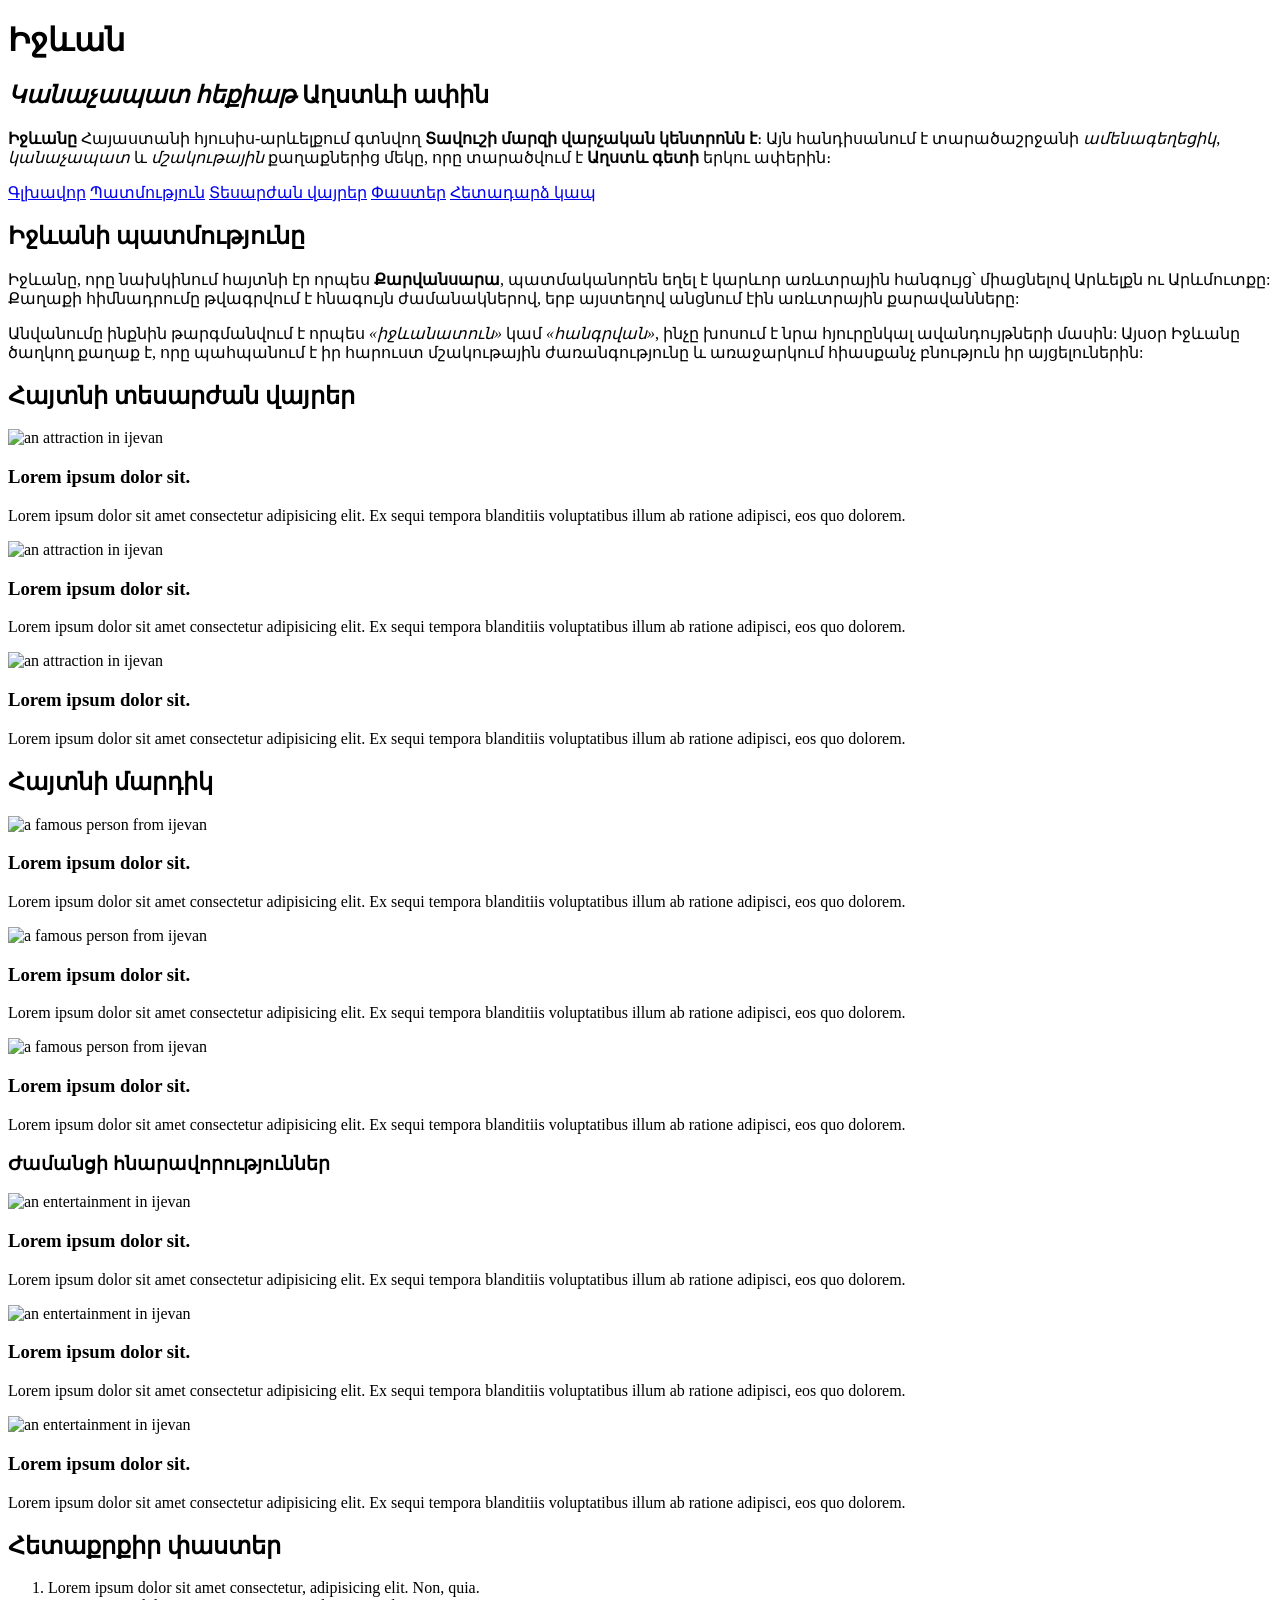
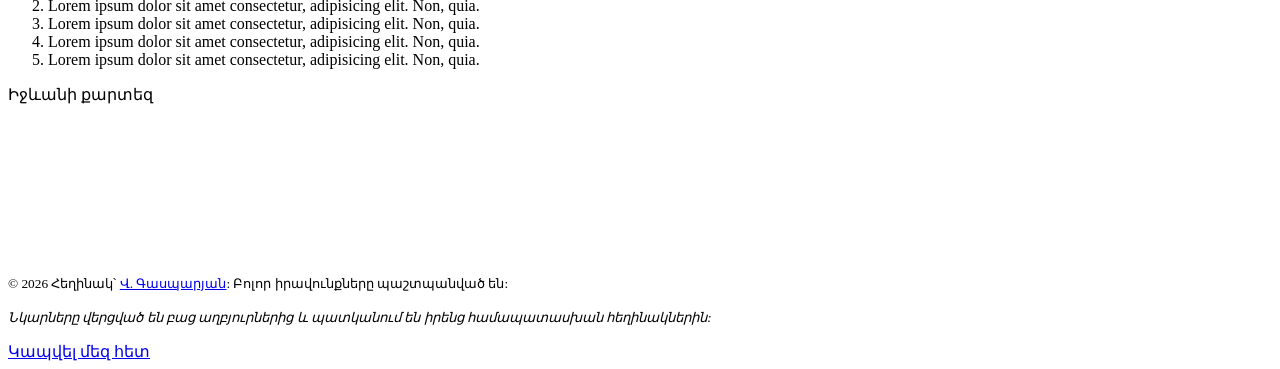
==== index.html @ 351256ee "feat: add required structure for website" ====
<!DOCTYPE html>
<html lang="hy">
<head>
    <meta charset="UTF-8">
    <meta name="viewport" content="width=device-width, initial-scale=1.0">
    <title>Տավուշ ֊ Քաղաք Իջևան</title>
</head>
<body>
    <header>
        <h1>Իջևան</h1>
        <h2><em>Կանաչապատ հեքիաթ</em> Աղստևի ափին</h2>
        <p><strong>Իջևանը</strong> Հայաստանի հյուսիս-արևելքում գտնվող <strong>Տավուշի մարզի վարչական կենտրոնն է</strong>։ Այն հանդիսանում է տարածաշրջանի <em>ամենագեղեցիկ</em>, <em>կանաչապատ</em> և <em>մշակութային</em> քաղաքներից մեկը, որը տարածվում է <strong>Աղստև գետի</strong> երկու ափերին։</p>        
       
        <nav>
            <a href="/index.html">Գլխավոր</a>

            <a href="#history">Պատմություն</a>
            <a href="#attractions">Տեսարժան վայրեր</a>
            <a href="#facts">Փաստեր</a>

            <a href="/form.html">Հետադարձ կապ</a>
        </nav>
    </header>

    <main>
        <section id="history">
            <h2>Իջևանի պատմությունը</h2>

            <div>
                <p>Իջևանը, որը նախկինում հայտնի էր որպես <strong>Քարվանսարա</strong>, պատմականորեն եղել է կարևոր առևտրային հանգույց՝ միացնելով Արևելքն ու Արևմուտքը: Քաղաքի հիմնադրումը թվագրվում է հնագույն ժամանակներով, երբ այստեղով անցնում էին առևտրային քարավանները:</p>
                <p>Անվանումը ինքնին թարգմանվում է որպես <em>«իջևանատուն»</em> կամ <em>«հանգրվան»</em>, ինչը խոսում է նրա հյուրընկալ ավանդույթների մասին: Այսօր Իջևանը ծաղկող քաղաք է, որը պահպանում է իր հարուստ մշակութային ժառանգությունը և առաջարկում հիասքանչ բնություն իր այցելուներին:</p>
            </div>
        </section>

        <section id="attractions">
            <h2>Հայտնի տեսարժան վայրեր</h2>

            <div>
                <article>
                    <img src="https://placehold.co/600x400/14532d/ffffff?text=Lorem ipsum dolor sit." alt="an attraction in ijevan">

                    <div>
                        <h3>Lorem ipsum dolor sit.</h3>
                        
                        <p>Lorem ipsum dolor sit amet consectetur adipisicing elit. Ex sequi tempora blanditiis voluptatibus illum ab ratione adipisci, eos quo dolorem.</p>
                    </div>
                </article>

                <article>
                    <img src="https://placehold.co/600x400/14345d/ffffff?text=Lorem ipsum dolor sit." alt="an attraction in ijevan">

                    <div>
                        <h3>Lorem ipsum dolor sit.</h3>
                        
                        <p>Lorem ipsum dolor sit amet consectetur adipisicing elit. Ex sequi tempora blanditiis voluptatibus illum ab ratione adipisci, eos quo dolorem.</p>
                    </div>
                </article>

                <article>
                    <img src="https://placehold.co/600x400/25002d/ffffff?text=Lorem ipsum dolor sit." alt="an attraction in ijevan">

                    <div>
                        <h3>Lorem ipsum dolor sit.</h3>
                        
                        <p>Lorem ipsum dolor sit amet consectetur adipisicing elit. Ex sequi tempora blanditiis voluptatibus illum ab ratione adipisci, eos quo dolorem.</p>
                    </div>
                </article>
            </div>
        </section>

        <section id="famouses">
            <h2>Հայտնի մարդիկ</h2>

            <div>
                <article>
                    <img src="https://placehold.co/600x400/14532d/ffffff?text=Lorem ipsum dolor sit." alt="a famous person from ijevan">

                    <div>
                        <h3>Lorem ipsum dolor sit.</h3>
                        
                        <p>Lorem ipsum dolor sit amet consectetur adipisicing elit. Ex sequi tempora blanditiis voluptatibus illum ab ratione adipisci, eos quo dolorem.</p>
                    </div>
                </article>

                <article>
                    <img src="https://placehold.co/600x400/14345d/ffffff?text=Lorem ipsum dolor sit." alt="a famous person from ijevan">

                    <div>
                        <h3>Lorem ipsum dolor sit.</h3>
                        
                        <p>Lorem ipsum dolor sit amet consectetur adipisicing elit. Ex sequi tempora blanditiis voluptatibus illum ab ratione adipisci, eos quo dolorem.</p>
                    </div>
                </article>

                <article>
                    <img src="https://placehold.co/600x400/25002d/ffffff?text=Lorem ipsum dolor sit." alt="a famous person from ijevan">

                    <div>
                        <h3>Lorem ipsum dolor sit.</h3>
                        
                        <p>Lorem ipsum dolor sit amet consectetur adipisicing elit. Ex sequi tempora blanditiis voluptatibus illum ab ratione adipisci, eos quo dolorem.</p>
                    </div>
                </article>
            </div>
        </section>

        <section id="entertainment">
            <h3>Ժամանցի հնարավորություններ</h3>

            <div>
                <article>
                    <img src="https://placehold.co/600x400/14532d/ffffff?text=Lorem ipsum dolor sit." alt="an entertainment in ijevan">

                    <div>
                        <h3>Lorem ipsum dolor sit.</h3>
                        
                        <p>Lorem ipsum dolor sit amet consectetur adipisicing elit. Ex sequi tempora blanditiis voluptatibus illum ab ratione adipisci, eos quo dolorem.</p>
                    </div>
                </article>

                <article>
                    <img src="https://placehold.co/600x400/14345d/ffffff?text=Lorem ipsum dolor sit." alt="an entertainment in ijevan">

                    <div>
                        <h3>Lorem ipsum dolor sit.</h3>
                        
                        <p>Lorem ipsum dolor sit amet consectetur adipisicing elit. Ex sequi tempora blanditiis voluptatibus illum ab ratione adipisci, eos quo dolorem.</p>
                    </div>
                </article>

                <article>
                    <img src="https://placehold.co/600x400/25002d/ffffff?text=Lorem ipsum dolor sit." alt="an entertainment in ijevan">

                    <div>
                        <h3>Lorem ipsum dolor sit.</h3>
                        
                        <p>Lorem ipsum dolor sit amet consectetur adipisicing elit. Ex sequi tempora blanditiis voluptatibus illum ab ratione adipisci, eos quo dolorem.</p>
                    </div>
                </article>
            </div>
        </section>

        <section id="facts">
            <h2>Հետաքրքիր փաստեր</h2>

            <ol>
                <li>Lorem ipsum dolor sit amet consectetur, adipisicing elit. Non, quia.</li>
                <li>Lorem ipsum dolor sit amet consectetur, adipisicing elit. Non, quia.</li>
                <li>Lorem ipsum dolor sit amet consectetur, adipisicing elit. Non, quia.</li>
                <li>Lorem ipsum dolor sit amet consectetur, adipisicing elit. Non, quia.</li>
                <li>Lorem ipsum dolor sit amet consectetur, adipisicing elit. Non, quia.</li>
            </ol>
        </section>

        <section id="map">
            <div>Իջևանի քարտեզ</div>

            <section id="map-container">
                <!-- TODO: Give iframe a meaningful `title`, ex.: title="Իջևանի քարտեզ" -->
                <iframe title="#" src="https://www.google.com/maps/embed?pb=!1m18!1m12!1m3!1d46562.4524063944!2d45.11059199974066!3d40.88961950680645!2m3!1f0!2f0!3f0!3m2!1i1024!2i768!4f13.1!3m3!1m2!1s0x404102a00336c697%3A0x80808e2bf2e15008!2sIjevan!5e1!3m2!1shy!2sam!4v1789970535767!5m2!1shy!2sam" style="border:0;" allowfullscreen="" loading="lazy" referrerpolicy="strict-origin-when-cross-origin"></iframe>
            </section>
        </section>

        <footer>
            <p>
                <small>
                    &copy; 2026 Հեղինակ՝ 
                    <a href="https://gasparyanvazgen.github.io/" target="_blank" rel="author noopener">Վ. Գասպարյան</a>: 
                    Բոլոր իրավունքները պաշտպանված են:
                </small>
            </p>
            
            <p>
                <small><em>Նկարները վերցված են բաց աղբյուրներից և պատկանում են իրենց համապատասխան հեղինակներին:</em></small>
            </p>

            <nav>
                <a href="/form.html">Կապվել մեզ հետ</a>
            </nav>
        </footer>
    </main>
</body>
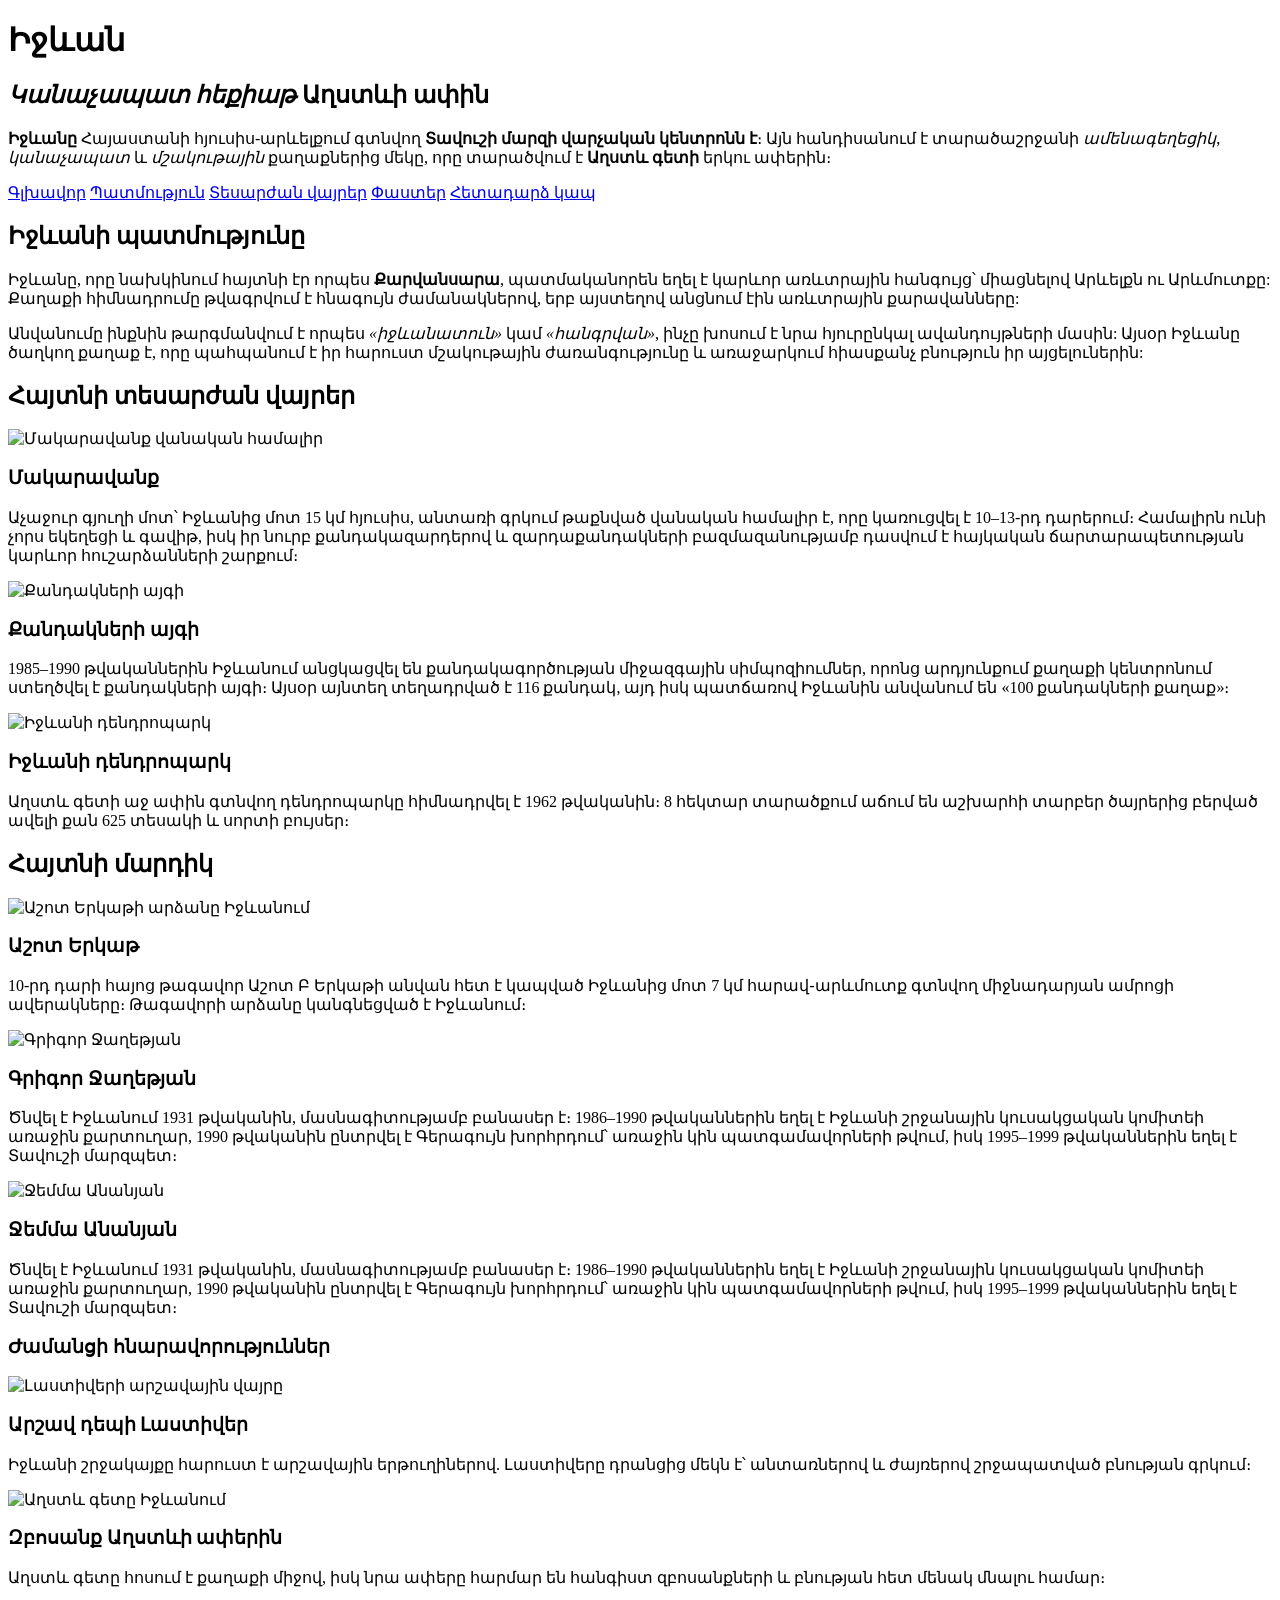
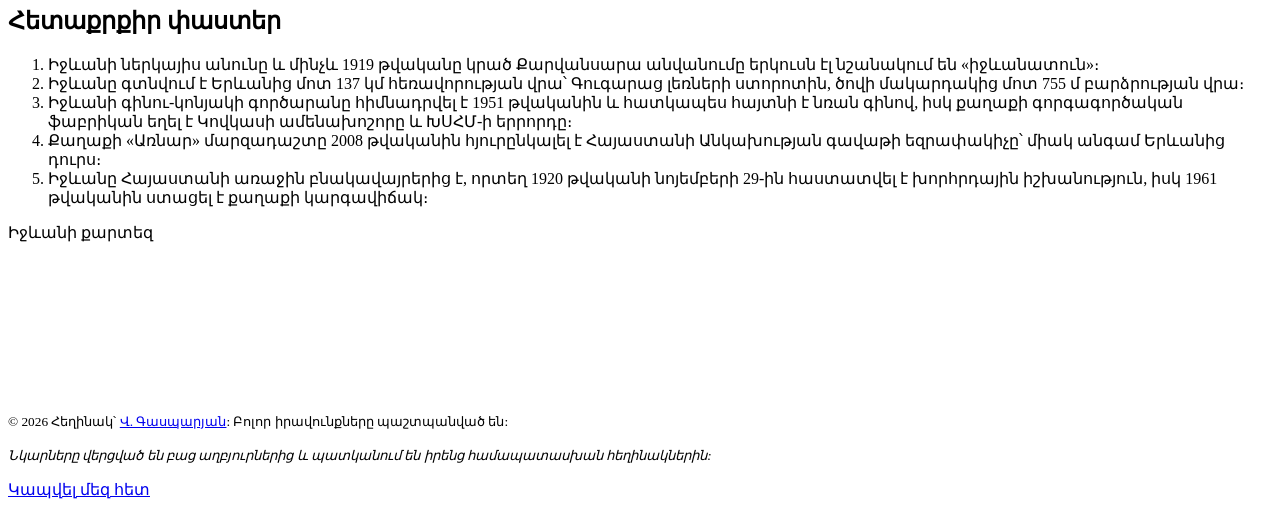
==== commit e5aa9c52: "fix: change content with real data" ====
--- a/index.html
+++ b/index.html
@@ -37,32 +37,32 @@
 
             <div>
                 <article>
-                    <img src="https://placehold.co/600x400/14532d/ffffff?text=Lorem ipsum dolor sit." alt="an attraction in ijevan">
+                    <img src="https://hyurservice.com/images/attractions/1/16118382114457/hqdefault.webp" alt="Մակարավանք վանական համալիր">
 
                     <div>
-                        <h3>Lorem ipsum dolor sit.</h3>
+                        <h3>Մակարավանք</h3>
                         
-                        <p>Lorem ipsum dolor sit amet consectetur adipisicing elit. Ex sequi tempora blanditiis voluptatibus illum ab ratione adipisci, eos quo dolorem.</p>
+                        <p>Աչաջուր գյուղի մոտ՝ Իջևանից մոտ 15 կմ հյուսիս, անտառի գրկում թաքնված վանական համալիր է, որը կառուցվել է 10–13-րդ դարերում։ Համալիրն ունի չորս եկեղեցի և գավիթ, իսկ իր նուրբ քանդակազարդերով և զարդաքանդակների բազմազանությամբ դասվում է հայկական ճարտարապետության կարևոր հուշարձանների շարքում։</p>
                     </div>
                 </article>
 
                 <article>
-                    <img src="https://placehold.co/600x400/14345d/ffffff?text=Lorem ipsum dolor sit." alt="an attraction in ijevan">
+                    <img src="https://csnlab.net/images/articleSmall/947f46aa5a11.jpg" alt="Քանդակների այգի">
 
                     <div>
-                        <h3>Lorem ipsum dolor sit.</h3>
+                        <h3>Քանդակների այգի</h3>
                         
-                        <p>Lorem ipsum dolor sit amet consectetur adipisicing elit. Ex sequi tempora blanditiis voluptatibus illum ab ratione adipisci, eos quo dolorem.</p>
+                        <p>1985–1990 թվականներին Իջևանում անցկացվել են քանդակագործության միջազգային սիմպոզիումներ, որոնց արդյունքում քաղաքի կենտրոնում ստեղծվել է քանդակների այգի։ Այսօր այնտեղ տեղադրված է 116 քանդակ, այդ իսկ պատճառով Իջևանին անվանում են «100 քանդակների քաղաք»։</p>
                     </div>
                 </article>
 
                 <article>
-                    <img src="https://placehold.co/600x400/25002d/ffffff?text=Lorem ipsum dolor sit." alt="an attraction in ijevan">
+                    <img src="https://thumb.wikimedia.org/wikipedia/commons/thumb/c/c0/Ijevan_dendropark_jun_2015_05.JPG/960px-Ijevan_dendropark_jun_2015_05.JPG?utm_source=hy.wikipedia.org&utm_campaign=imageinfo&utm_content=thumbnail" alt="Իջևանի դենդրոպարկ">
 
                     <div>
-                        <h3>Lorem ipsum dolor sit.</h3>
+                        <h3>Իջևանի դենդրոպարկ</h3>
                         
-                        <p>Lorem ipsum dolor sit amet consectetur adipisicing elit. Ex sequi tempora blanditiis voluptatibus illum ab ratione adipisci, eos quo dolorem.</p>
+                        <p>Աղստև գետի աջ ափին գտնվող դենդրոպարկը հիմնադրվել է 1962 թվականին։ 8 հեկտար տարածքում աճում են աշխարհի տարբեր ծայրերից բերված ավելի քան 625 տեսակի և սորտի բույսեր։</p>
                     </div>
                 </article>
             </div>
@@ -73,32 +73,32 @@
 
             <div>
                 <article>
-                    <img src="https://placehold.co/600x400/14532d/ffffff?text=Lorem ipsum dolor sit." alt="a famous person from ijevan">
+                    <img src="https://cdn.am.sputniknews.ru/img/1966/65/19666538_0:0:1601:904_600x0_80_0_0_644ba1fcdadf9de72bad6c947d52cad5.jpg" alt="Աշոտ Երկաթի արձանը Իջևանում">
 
                     <div>
-                        <h3>Lorem ipsum dolor sit.</h3>
+                        <h3>Աշոտ Երկաթ</h3>
                         
-                        <p>Lorem ipsum dolor sit amet consectetur adipisicing elit. Ex sequi tempora blanditiis voluptatibus illum ab ratione adipisci, eos quo dolorem.</p>
+                        <p>10-րդ դարի հայոց թագավոր Աշոտ Բ Երկաթի անվան հետ է կապված Իջևանից մոտ 7 կմ հարավ-արևմուտք գտնվող միջնադարյան ամրոցի ավերակները։ Թագավորի արձանը կանգնեցված է Իջևանում։</p>
                     </div>
                 </article>
 
                 <article>
-                    <img src="https://placehold.co/600x400/14345d/ffffff?text=Lorem ipsum dolor sit." alt="a famous person from ijevan">
+                    <img src="https://minfin.am/website/images/staff_big/cc6bde10.jpg" alt="Գրիգոր Ջաղեթյան">
 
                     <div>
-                        <h3>Lorem ipsum dolor sit.</h3>
+                        <h3>Գրիգոր Ջաղեթյան</h3>
                         
-                        <p>Lorem ipsum dolor sit amet consectetur adipisicing elit. Ex sequi tempora blanditiis voluptatibus illum ab ratione adipisci, eos quo dolorem.</p>
+                        <p>Ծնվել է Իջևանում 1931 թվականին, մասնագիտությամբ բանասեր է։ 1986–1990 թվականներին եղել է Իջևանի շրջանային կուսակցական կոմիտեի առաջին քարտուղար, 1990 թվականին ընտրվել է Գերագույն խորհրդում՝ առաջին կին պատգամավորների թվում, իսկ 1995–1999 թվականներին եղել է Տավուշի մարզպետ։</p>
                     </div>
                 </article>
 
                 <article>
-                    <img src="https://placehold.co/600x400/25002d/ffffff?text=Lorem ipsum dolor sit." alt="a famous person from ijevan">
+                    <img src="https://168.am/wp-content/uploads/2018/09/J_A_.jpg" alt="Ջեմմա Անանյան">
 
                     <div>
-                        <h3>Lorem ipsum dolor sit.</h3>
+                        <h3>Ջեմմա Անանյան</h3>
                         
-                        <p>Lorem ipsum dolor sit amet consectetur adipisicing elit. Ex sequi tempora blanditiis voluptatibus illum ab ratione adipisci, eos quo dolorem.</p>
+                        <p>Ծնվել է Իջևանում 1931 թվականին, մասնագիտությամբ բանասեր է։ 1986–1990 թվականներին եղել է Իջևանի շրջանային կուսակցական կոմիտեի առաջին քարտուղար, 1990 թվականին ընտրվել է Գերագույն խորհրդում՝ առաջին կին պատգամավորների թվում, իսկ 1995–1999 թվականներին եղել է Տավուշի մարզպետ։</p>
                     </div>
                 </article>
             </div>
@@ -109,32 +109,22 @@
 
             <div>
                 <article>
-                    <img src="https://placehold.co/600x400/14532d/ffffff?text=Lorem ipsum dolor sit." alt="an entertainment in ijevan">
+                    <img src="https://commons.wikimedia.org/wiki/Special:FilePath/Lastiver%2C_ijevan.jpg?width=800" alt="Լաստիվերի արշավային վայրը">
 
                     <div>
-                        <h3>Lorem ipsum dolor sit.</h3>
+                        <h3>Արշավ դեպի Լաստիվեր</h3>
                         
-                        <p>Lorem ipsum dolor sit amet consectetur adipisicing elit. Ex sequi tempora blanditiis voluptatibus illum ab ratione adipisci, eos quo dolorem.</p>
+                        <p>Իջևանի շրջակայքը հարուստ է արշավային երթուղիներով. Լաստիվերը դրանցից մեկն է՝ անտառներով և ժայռերով շրջապատված բնության գրկում։</p>
                     </div>
                 </article>
 
                 <article>
-                    <img src="https://placehold.co/600x400/14345d/ffffff?text=Lorem ipsum dolor sit." alt="an entertainment in ijevan">
+                    <img src="https://optim.tildacdn.one/tild3433-3061-4733-b331-383832383430/-/resize/700x500/-/format/webp/Urbanista_Ijevan_bri.jpg.webp" alt="Աղստև գետը Իջևանում">
 
                     <div>
-                        <h3>Lorem ipsum dolor sit.</h3>
+                        <h3>Զբոսանք Աղստևի ափերին</h3>
                         
-                        <p>Lorem ipsum dolor sit amet consectetur adipisicing elit. Ex sequi tempora blanditiis voluptatibus illum ab ratione adipisci, eos quo dolorem.</p>
-                    </div>
-                </article>
-
-                <article>
-                    <img src="https://placehold.co/600x400/25002d/ffffff?text=Lorem ipsum dolor sit." alt="an entertainment in ijevan">
-
-                    <div>
-                        <h3>Lorem ipsum dolor sit.</h3>
-                        
-                        <p>Lorem ipsum dolor sit amet consectetur adipisicing elit. Ex sequi tempora blanditiis voluptatibus illum ab ratione adipisci, eos quo dolorem.</p>
+                        <p>Աղստև գետը հոսում է քաղաքի միջով, իսկ նրա ափերը հարմար են հանգիստ զբոսանքների և բնության հետ մենակ մնալու համար։</p>
                     </div>
                 </article>
             </div>
@@ -144,11 +134,11 @@
             <h2>Հետաքրքիր փաստեր</h2>
 
             <ol>
-                <li>Lorem ipsum dolor sit amet consectetur, adipisicing elit. Non, quia.</li>
-                <li>Lorem ipsum dolor sit amet consectetur, adipisicing elit. Non, quia.</li>
-                <li>Lorem ipsum dolor sit amet consectetur, adipisicing elit. Non, quia.</li>
-                <li>Lorem ipsum dolor sit amet consectetur, adipisicing elit. Non, quia.</li>
-                <li>Lorem ipsum dolor sit amet consectetur, adipisicing elit. Non, quia.</li>
+                <li>Իջևանի ներկայիս անունը և մինչև 1919 թվականը կրած Քարվանսարա անվանումը երկուսն էլ նշանակում են «իջևանատուն»։</li>
+                <li>Իջևանը գտնվում է Երևանից մոտ 137 կմ հեռավորության վրա՝ Գուգարաց լեռների ստորոտին, ծովի մակարդակից մոտ 755 մ բարձրության վրա։</li>
+                <li>Իջևանի գինու-կոնյակի գործարանը հիմնադրվել է 1951 թվականին և հատկապես հայտնի է նռան գինով, իսկ քաղաքի գորգագործական ֆաբրիկան եղել է Կովկասի ամենախոշորը և ԽՍՀՄ-ի երրորդը։</li>
+                <li>Քաղաքի «Առնար» մարզադաշտը 2008 թվականին հյուրընկալել է Հայաստանի Անկախության գավաթի եզրափակիչը՝ միակ անգամ Երևանից դուրս։</li>
+                <li>Իջևանը Հայաստանի առաջին բնակավայրերից է, որտեղ 1920 թվականի նոյեմբերի 29-ին հաստատվել է խորհրդային իշխանություն, իսկ 1961 թվականին ստացել է քաղաքի կարգավիճակ։</li>
             </ol>
         </section>
 
@@ -156,8 +146,7 @@
             <div>Իջևանի քարտեզ</div>
 
             <section id="map-container">
-                <!-- TODO: Give iframe a meaningful `title`, ex.: title="Իջևանի քարտեզ" -->
-                <iframe title="#" src="https://www.google.com/maps/embed?pb=!1m18!1m12!1m3!1d46562.4524063944!2d45.11059199974066!3d40.88961950680645!2m3!1f0!2f0!3f0!3m2!1i1024!2i768!4f13.1!3m3!1m2!1s0x404102a00336c697%3A0x80808e2bf2e15008!2sIjevan!5e1!3m2!1shy!2sam!4v1789970535767!5m2!1shy!2sam" style="border:0;" allowfullscreen="" loading="lazy" referrerpolicy="strict-origin-when-cross-origin"></iframe>
+                <iframe title="Տավուշի մարզ, Իջևան ― քարտեզ" src="https://www.google.com/maps/embed?pb=!1m18!1m12!1m3!1d46562.4524063944!2d45.11059199974066!3d40.88961950680645!2m3!1f0!2f0!3f0!3m2!1i1024!2i768!4f13.1!3m3!1m2!1s0x404102a00336c697%3A0x80808e2bf2e15008!2sIjevan!5e1!3m2!1shy!2sam!4v1789970535767!5m2!1shy!2sam" style="border:0;" allowfullscreen="" loading="lazy" referrerpolicy="strict-origin-when-cross-origin"></iframe>
             </section>
         </section>
 
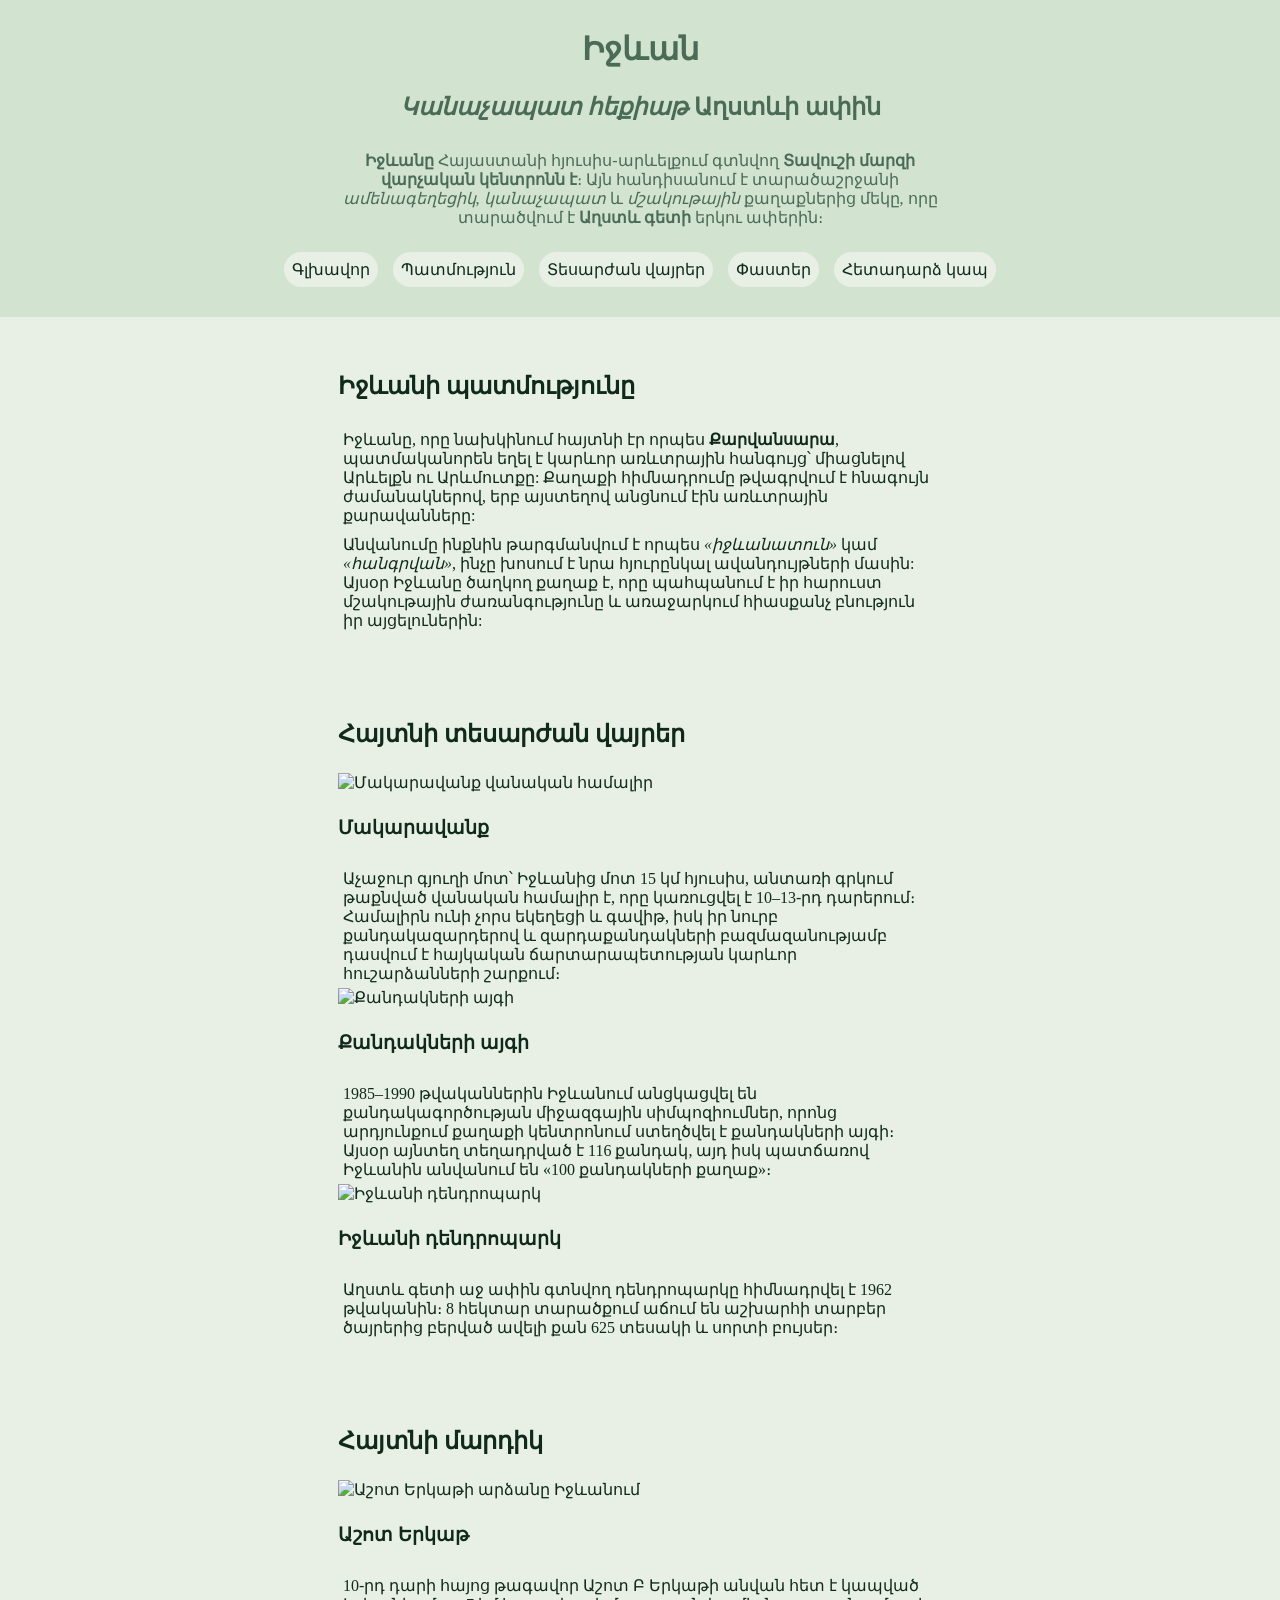
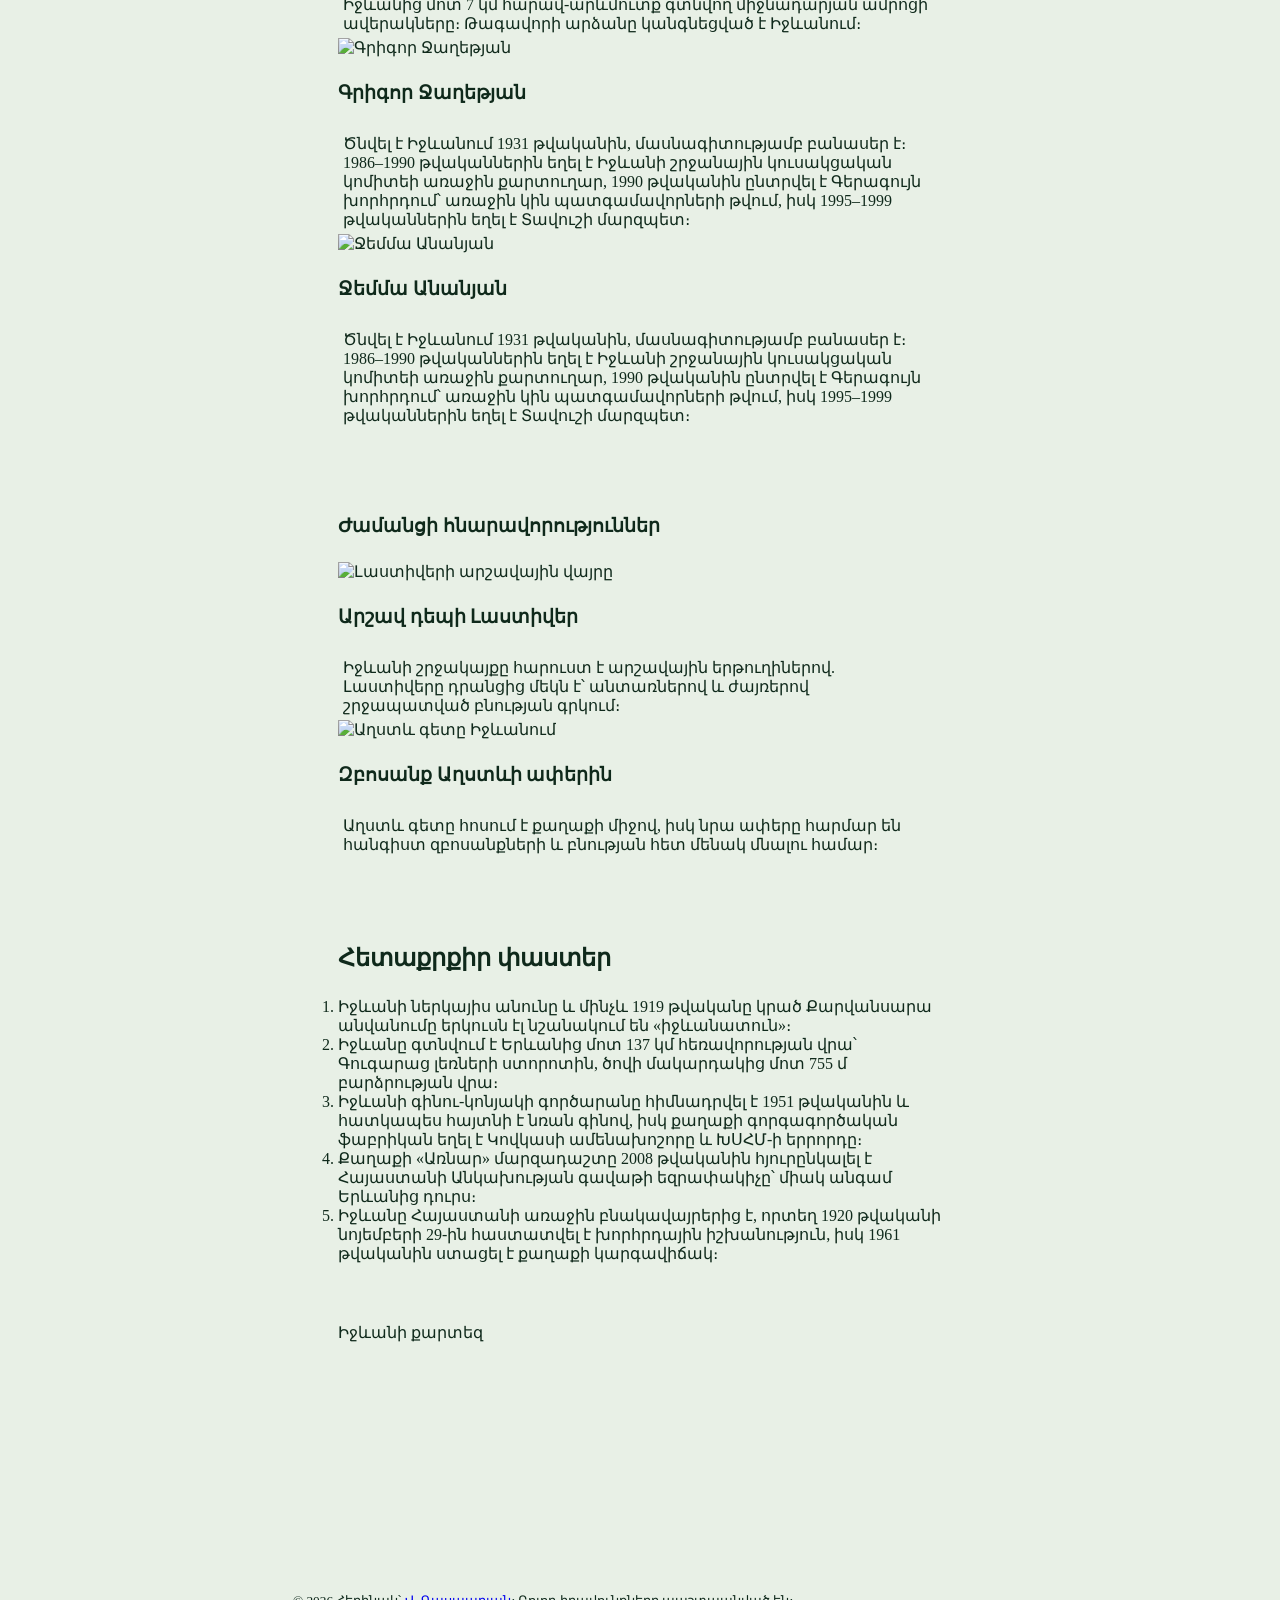
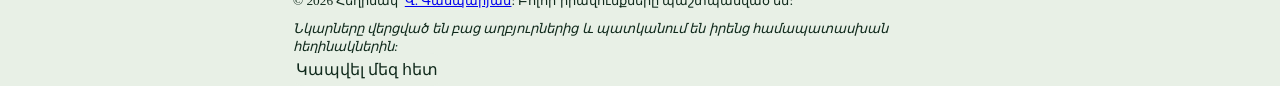
==== commit 565ffa2e: "feat: add css styles for header" ====
--- a/index.html
+++ b/index.html
@@ -3,22 +3,25 @@
 <head>
     <meta charset="UTF-8">
     <meta name="viewport" content="width=device-width, initial-scale=1.0">
+    <link rel="stylesheet" href="styles/main.css">
     <title>Տավուշ ֊ Քաղաք Իջևան</title>
 </head>
 <body>
     <header>
-        <h1>Իջևան</h1>
-        <h2><em>Կանաչապատ հեքիաթ</em> Աղստևի ափին</h2>
-        <p><strong>Իջևանը</strong> Հայաստանի հյուսիս-արևելքում գտնվող <strong>Տավուշի մարզի վարչական կենտրոնն է</strong>։ Այն հանդիսանում է տարածաշրջանի <em>ամենագեղեցիկ</em>, <em>կանաչապատ</em> և <em>մշակութային</em> քաղաքներից մեկը, որը տարածվում է <strong>Աղստև գետի</strong> երկու ափերին։</p>        
+        <div>
+            <h1>Իջևան</h1>
+            <h2><em>Կանաչապատ հեքիաթ</em> Աղստևի ափին</h2>
+            <p><strong>Իջևանը</strong> Հայաստանի հյուսիս-արևելքում գտնվող <strong>Տավուշի մարզի վարչական կենտրոնն է</strong>։ Այն հանդիսանում է տարածաշրջանի <em>ամենագեղեցիկ</em>, <em>կանաչապատ</em> և <em>մշակութային</em> քաղաքներից մեկը, որը տարածվում է <strong>Աղստև գետի</strong> երկու ափերին։</p>
+        </div>        
        
         <nav>
-            <a href="/index.html">Գլխավոր</a>
+            <a href="index.html">Գլխավոր</a>
 
             <a href="#history">Պատմություն</a>
             <a href="#attractions">Տեսարժան վայրեր</a>
             <a href="#facts">Փաստեր</a>
 
-            <a href="/form.html">Հետադարձ կապ</a>
+            <a href="contact.html">Հետադարձ կապ</a>
         </nav>
     </header>
 
@@ -154,7 +157,7 @@
             <p>
                 <small>
                     &copy; 2026 Հեղինակ՝ 
-                    <a href="https://gasparyanvazgen.github.io/" target="_blank" rel="author noopener">Վ. Գասպարյան</a>: 
+                    <a href="https://gasparyanvazgen.github.io/" target="_blank" rel="author noopener">Վ. Գասպարյան</a>:
                     Բոլոր իրավունքները պաշտպանված են:
                 </small>
             </p>
@@ -164,7 +167,7 @@
             </p>
 
             <nav>
-                <a href="/form.html">Կապվել մեզ հետ</a>
+                <a href="contact.html">Կապվել մեզ հետ</a>
             </nav>
         </footer>
     </main>
--- a/styles/main.css
+++ b/styles/main.css
@@ -0,0 +1,71 @@
+:root {
+    --bg-primary: #E8F0E6;
+    --bg-secondary: #D2E3D0;
+    --brand-primary: #1B663B;
+    --brand-secondary: #0A6E7D;
+    --accent-action: #E05A26;
+                                            
+    --text-main: #0F291B;
+    --text-secondary: #4A6B56;
+}
+  
+
+* {
+    margin: 0;
+    padding: 0;
+    box-sizing: border-box;
+}
+
+body {
+    background-color: var(--bg-primary);
+    color: var(--text-main);
+}
+    
+    p {
+        padding: 5px;
+    }
+
+    header {
+        background-color: var(--bg-secondary);
+        text-align: center;
+        color: var(--text-secondary);
+        padding: 30px 15px;
+
+    }
+
+        header div {
+            width: 50%;
+            margin: auto;
+        }
+
+        header nav {
+            margin-top: 20px;
+            display: flex;
+            justify-content: center;
+            gap: 15px;
+        }
+
+            nav a {
+                text-decoration: none;
+                color:var(--text-main);
+                background-color: var(--bg-primary);
+                padding: 8px;
+                border-radius: 20px;
+            }
+
+    main {
+        width: 55%;
+        margin: auto;
+    }
+
+        section {
+            padding: 30px 50px;
+        }
+
+            h2, h3 {
+                padding: 25px 0;
+            }
+
+            img {
+                width: 100%;
+            }
